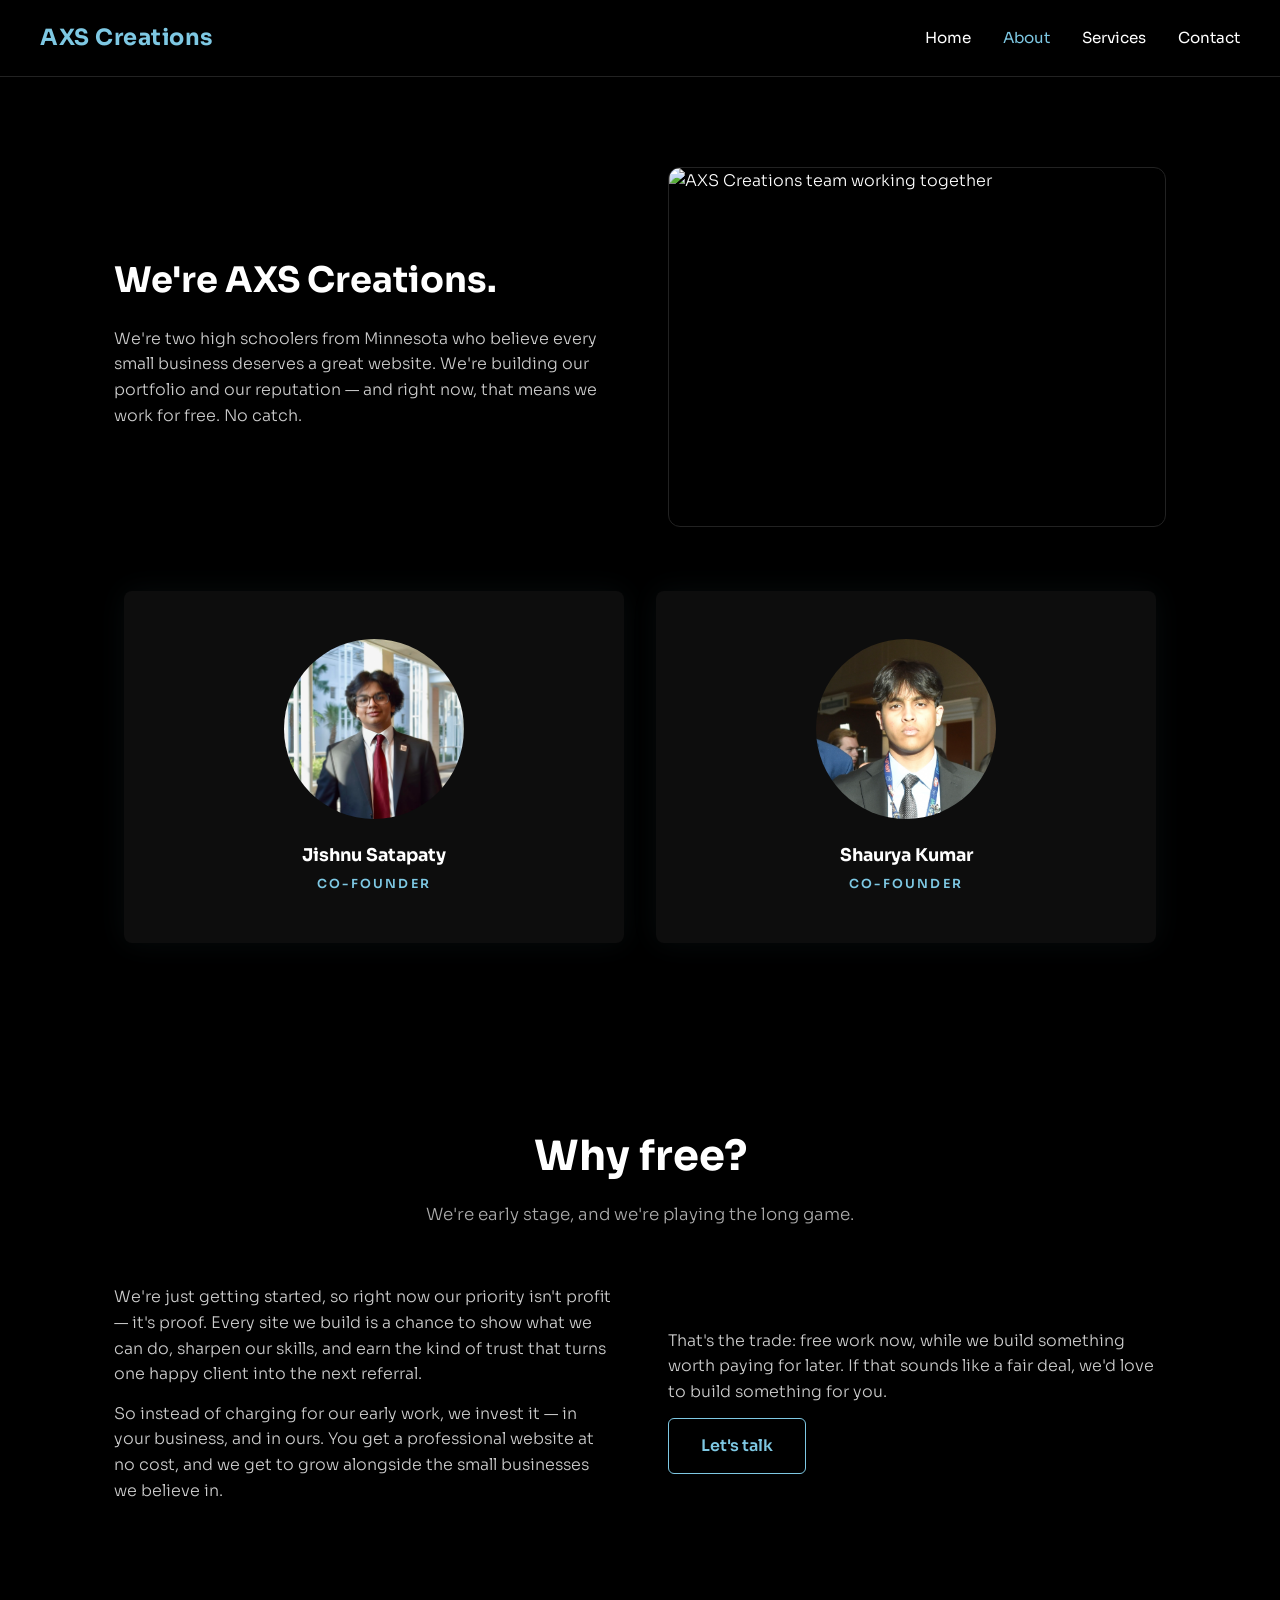
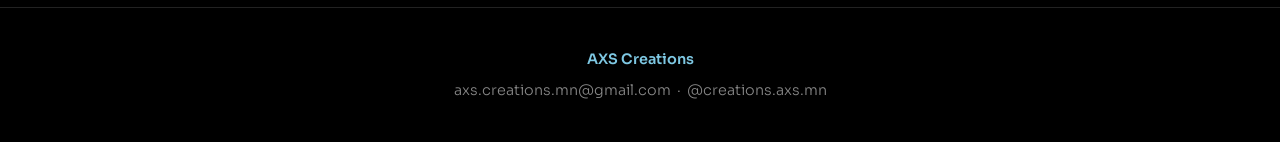
==== about.html @ aa1c4fb5 "initial site" ====
<!DOCTYPE html>
<html lang="en">
<head>
  <meta charset="UTF-8" />
  <meta name="viewport" content="width=device-width, initial-scale=1.0" />
  <title>About — AXS Creations</title>
  <link rel="stylesheet" href="styles.css" />
</head>
<body>

  <header class="navbar">
    <a href="index.html" class="logo">AXS Creations</a>
    <button class="nav-toggle" aria-label="Toggle navigation">
      <span></span><span></span><span></span>
    </button>
    <ul class="nav-links">
      <li><a href="index.html">Home</a></li>
      <li><a href="about.html" class="active">About</a></li>
      <li><a href="services.html">Services</a></li>
      <li><a href="contact.html">Contact</a></li>
    </ul>
  </header>

  <section>
    <div class="container">
      <div class="split fade-in">
        <div>
          <h2>We're AXS Creations.</h2>
          <p>We're two high schoolers from Minnesota who believe every small business deserves a great website. We're building our portfolio and our reputation — and right now, that means we work for free. No catch.</p>
        </div>
        <img src="https://images.unsplash.com/photo-1522071820081-009f0129c71c?w=1200&q=80" alt="AXS Creations team working together" />
      </div>

      <div class="founders-grid">
        <div class="founder-card">
          <img src="jishi.jpg" alt="Jishnu Satapaty" class="founder-photo" />
          <h3 class="founder-name">Jishnu Satapaty</h3>
          <p class="founder-title">Co-Founder</p>
        </div>
        <div class="founder-card">
          <img src="DSC_1172.jpg" alt="Shaurya Kumar" class="founder-photo" />
          <h3 class="founder-name">Shaurya Kumar</h3>
          <p class="founder-title">Co-Founder</p>
        </div>
      </div>
    </div>
  </section>

  <section>
    <div class="container">
      <div class="section-header">
        <h2>Why free?</h2>
        <p>We're early stage, and we're playing the long game.</p>
      </div>
      <div class="split">
        <div>
          <p>We're just getting started, so right now our priority isn't profit — it's proof. Every site we build is a chance to show what we can do, sharpen our skills, and earn the kind of trust that turns one happy client into the next referral.</p>
          <p>So instead of charging for our early work, we invest it — in your business, and in ours. You get a professional website at no cost, and we get to grow alongside the small businesses we believe in.</p>
        </div>
        <div>
          <p>That's the trade: free work now, while we build something worth paying for later. If that sounds like a fair deal, we'd love to build something for you.</p>
          <a href="contact.html" class="btn-outline">Let's talk</a>
        </div>
      </div>
    </div>
  </section>

  <footer>
    <div class="container">
      <p class="footer-name">AXS Creations</p>
      <p><a href="mailto:axs.creations.mn@gmail.com">axs.creations.mn@gmail.com</a> &nbsp;·&nbsp; <a href="https://instagram.com/creations.axs.mn" target="_blank" rel="noopener">@creations.axs.mn</a></p>
    </div>
  </footer>

  <script src="script.js"></script>
</body>
</html>
---- styles.css ----
/* ===== Base ===== */
@import url('https://fonts.googleapis.com/css2?family=Sora:wght@300;400;600;700&display=swap');

:root {
  --bg: #000000;
  --text: #ffffff;
  --accent: #7ec8e3;
  --card-bg: #111111;
  --card-border: #222222;
}

* {
  margin: 0;
  padding: 0;
  box-sizing: border-box;
}

html {
  scroll-behavior: smooth;
}

body {
  background-color: var(--bg);
  color: var(--text);
  font-family: 'Sora', sans-serif;
  font-weight: 300;
  line-height: 1.6;
}

a {
  color: inherit;
  text-decoration: none;
}

img {
  display: block;
  max-width: 100%;
  object-fit: cover;
}

.container {
  max-width: 1100px;
  margin: 0 auto;
  padding: 0 24px;
}

/* ===== Navbar ===== */
.navbar {
  position: sticky;
  top: 0;
  z-index: 100;
  display: flex;
  align-items: center;
  justify-content: space-between;
  padding: 20px 40px;
  background-color: rgba(0, 0, 0, 0.85);
  backdrop-filter: blur(8px);
  border-bottom: 1px solid var(--card-border);
}

.navbar .logo {
  font-size: 1.4rem;
  font-weight: 700;
  color: var(--accent);
  letter-spacing: 0.5px;
}

.nav-links {
  display: flex;
  gap: 32px;
  list-style: none;
}

.nav-links a {
  font-size: 0.95rem;
  font-weight: 400;
  color: var(--text);
  transition: color 0.2s ease;
}

.nav-links a:hover,
.nav-links a.active {
  color: var(--accent);
}

.nav-toggle {
  display: none;
  flex-direction: column;
  gap: 5px;
  background: none;
  border: none;
  cursor: pointer;
  padding: 6px;
}

.nav-toggle span {
  width: 26px;
  height: 2px;
  background-color: var(--text);
  display: block;
}

/* ===== Buttons ===== */
.btn {
  display: inline-block;
  background-color: var(--accent);
  color: #000000;
  font-family: 'Sora', sans-serif;
  font-weight: 600;
  padding: 14px 32px;
  border-radius: 6px;
  border: 1px solid var(--accent);
  cursor: pointer;
  transition: background-color 0.25s ease, color 0.25s ease;
}

.btn:hover {
  background-color: transparent;
  color: var(--accent);
}

.btn-outline {
  display: inline-block;
  background-color: transparent;
  color: var(--accent);
  font-family: 'Sora', sans-serif;
  font-weight: 600;
  padding: 14px 32px;
  border-radius: 6px;
  border: 1px solid var(--accent);
  cursor: pointer;
  transition: background-color 0.25s ease, color 0.25s ease;
}

.btn-outline:hover {
  background-color: var(--accent);
  color: #000000;
}

/* ===== Hero ===== */
.hero {
  position: relative;
  min-height: 90vh;
  display: flex;
  align-items: center;
  justify-content: center;
  text-align: center;
  background-size: cover;
  background-position: center;
  overflow: hidden;
}

.hero::before {
  content: '';
  position: absolute;
  inset: 0;
  background: linear-gradient(180deg, rgba(0,0,0,0.55) 0%, rgba(0,0,0,0.85) 100%);
  z-index: 1;
}

.hero-content {
  position: relative;
  z-index: 2;
  max-width: 720px;
  padding: 0 24px;
  animation: fadeInUp 1s ease forwards;
  opacity: 0;
}

.hero h1 {
  font-size: clamp(2.2rem, 5vw, 3.6rem);
  font-weight: 700;
  color: var(--text);
  margin-bottom: 18px;
}

.hero p {
  font-size: 1.2rem;
  color: var(--accent);
  margin-bottom: 32px;
  font-weight: 400;
}

@keyframes fadeInUp {
  from {
    opacity: 0;
    transform: translateY(24px);
  }
  to {
    opacity: 1;
    transform: translateY(0);
  }
}

/* ===== Sections ===== */
section {
  padding: 90px 0;
}

.section-header {
  text-align: center;
  margin-bottom: 56px;
}

.section-header h2,
.page-header h1 {
  font-size: clamp(1.8rem, 4vw, 2.6rem);
  font-weight: 700;
  margin-bottom: 12px;
}

.section-header p,
.page-header p {
  color: #aaaaaa;
  font-size: 1.05rem;
}

.page-header {
  text-align: center;
  padding: 70px 0 20px;
}

/* ===== Features (Home) ===== */
.features-grid {
  display: grid;
  grid-template-columns: repeat(3, 1fr);
  gap: 32px;
}

.feature-card {
  text-align: left;
  padding: 44px 36px;
  background-color: #0a0a0a;
  border: none;
  border-left: 2px solid var(--accent);
  border-radius: 0;
  transition: box-shadow 0.3s ease, background-color 0.3s ease;
}

.feature-card:hover {
  background-color: #0d0d0d;
  box-shadow: inset 0 0 40px rgba(126, 200, 227, 0.08), 0 0 24px rgba(126, 200, 227, 0.1);
}

.feature-icon {
  margin-bottom: 22px;
  color: var(--accent);
}

.feature-card h3 {
  font-size: 1.15rem;
  margin-bottom: 10px;
  font-weight: 600;
}

.feature-card p {
  color: #aaaaaa;
  font-size: 0.95rem;
}

/* ===== Image + text split sections ===== */
.split {
  display: grid;
  grid-template-columns: 1fr 1fr;
  gap: 56px;
  align-items: center;
}

.split img {
  width: 100%;
  height: 100%;
  min-height: 360px;
  border-radius: 12px;
  object-fit: cover;
  border: 1px solid var(--card-border);
}

.split h2 {
  font-size: clamp(1.6rem, 3.5vw, 2.2rem);
  font-weight: 700;
  margin-bottom: 18px;
}

.split p {
  color: #cccccc;
  margin-bottom: 14px;
}

/* ===== Founders ===== */
.founders-grid {
  display: flex;
  flex-wrap: wrap;
  justify-content: center;
  gap: 2rem;
  margin-top: 64px;
}

.founder-card {
  display: flex;
  flex-direction: column;
  align-items: center;
  text-align: center;
  width: 100%;
  max-width: 500px;
  padding: 48px 32px;
  background-color: #0d0d0d;
  border: none;
  border-radius: 8px;
  box-shadow: 0 0 30px rgba(126, 200, 227, 0.06);
}

.founder-photo {
  width: 180px;
  height: 180px;
  border-radius: 50%;
  object-fit: cover;
  object-position: top;
  margin-bottom: 22px;
}

.founder-name {
  font-size: 1.1rem;
  font-weight: 700;
  color: var(--text);
  margin-bottom: 6px;
}

.founder-title {
  font-size: 0.78rem;
  font-weight: 600;
  letter-spacing: 0.18em;
  text-transform: uppercase;
  color: var(--accent);
}

@media (max-width: 720px) {
  .founders-grid {
    flex-direction: column;
    align-items: center;
  }
}

/* ===== Service / generic cards ===== */
.cards-grid {
  display: grid;
  grid-template-columns: repeat(3, 1fr);
  gap: 32px;
}

.card {
  background-color: var(--card-bg);
  border: 1px solid var(--card-border);
  border-radius: 10px;
  padding: 36px 28px;
  transition: transform 0.25s ease, box-shadow 0.25s ease;
}

.card:hover {
  transform: translateY(-6px);
  box-shadow: 0 12px 30px rgba(126, 200, 227, 0.15);
}

.card h3 {
  font-size: 1.2rem;
  font-weight: 600;
  margin-bottom: 12px;
  color: var(--accent);
}

.card p {
  color: #bbbbbb;
}

.cta-block {
  text-align: center;
  margin-top: 56px;
}

.cta-block h3 {
  font-size: 1.5rem;
  font-weight: 600;
  margin-bottom: 24px;
}

/* ===== Contact ===== */
.contact-cards {
  display: flex;
  flex-wrap: wrap;
  justify-content: center;
  align-items: stretch;
  gap: 28px;
  margin-top: 0;
}

.contact-link {
  display: flex;
  flex-direction: column;
  justify-content: center;
  gap: 10px;
  flex: 1 1 380px;
  max-width: 420px;
  padding: 36px 34px;
  background-color: #0d0d0d;
  border: none;
  border-radius: 6px;
  box-shadow: 0 0 30px rgba(126, 200, 227, 0.08);
  transition: all 0.3s ease;
}

.contact-label {
  font-size: 0.78rem;
  font-weight: 600;
  letter-spacing: 0.18em;
  text-transform: uppercase;
  color: var(--accent);
}

.contact-value {
  font-size: 1.1rem;
  font-weight: 600;
  color: var(--text);
  white-space: nowrap;
  overflow: hidden;
  text-overflow: ellipsis;
}

.contact-link:hover {
  transform: translateY(-4px);
  box-shadow: 0 0 50px rgba(126, 200, 227, 0.18);
}

/* ===== Footer ===== */
footer {
  border-top: 1px solid var(--card-border);
  padding: 40px 0;
  text-align: center;
  color: #888888;
  font-size: 0.9rem;
}

footer .footer-name {
  color: var(--accent);
  font-weight: 600;
  margin-bottom: 8px;
}

footer a:hover {
  color: var(--accent);
}

/* ===== Fade in (general) ===== */
.fade-in {
  animation: fadeInUp 0.9s ease forwards;
  opacity: 0;
}

/* ===== Responsive ===== */
@media (max-width: 860px) {
  .features-grid,
  .cards-grid {
    grid-template-columns: 1fr;
  }

  .split {
    grid-template-columns: 1fr;
  }

  .portfolio-grid {
    grid-template-columns: 1fr;
  }
}

@media (max-width: 720px) {
  .nav-toggle {
    display: flex;
  }

  .nav-links {
    position: absolute;
    top: 100%;
    left: 0;
    right: 0;
    flex-direction: column;
    align-items: center;
    gap: 0;
    background-color: rgba(0, 0, 0, 0.95);
    border-bottom: 1px solid var(--card-border);
    max-height: 0;
    overflow: hidden;
    transition: max-height 0.3s ease;
  }

  .nav-links.open {
    max-height: 320px;
  }

  .nav-links li {
    width: 100%;
    text-align: center;
  }

  .nav-links a {
    display: block;
    padding: 16px 0;
  }
}
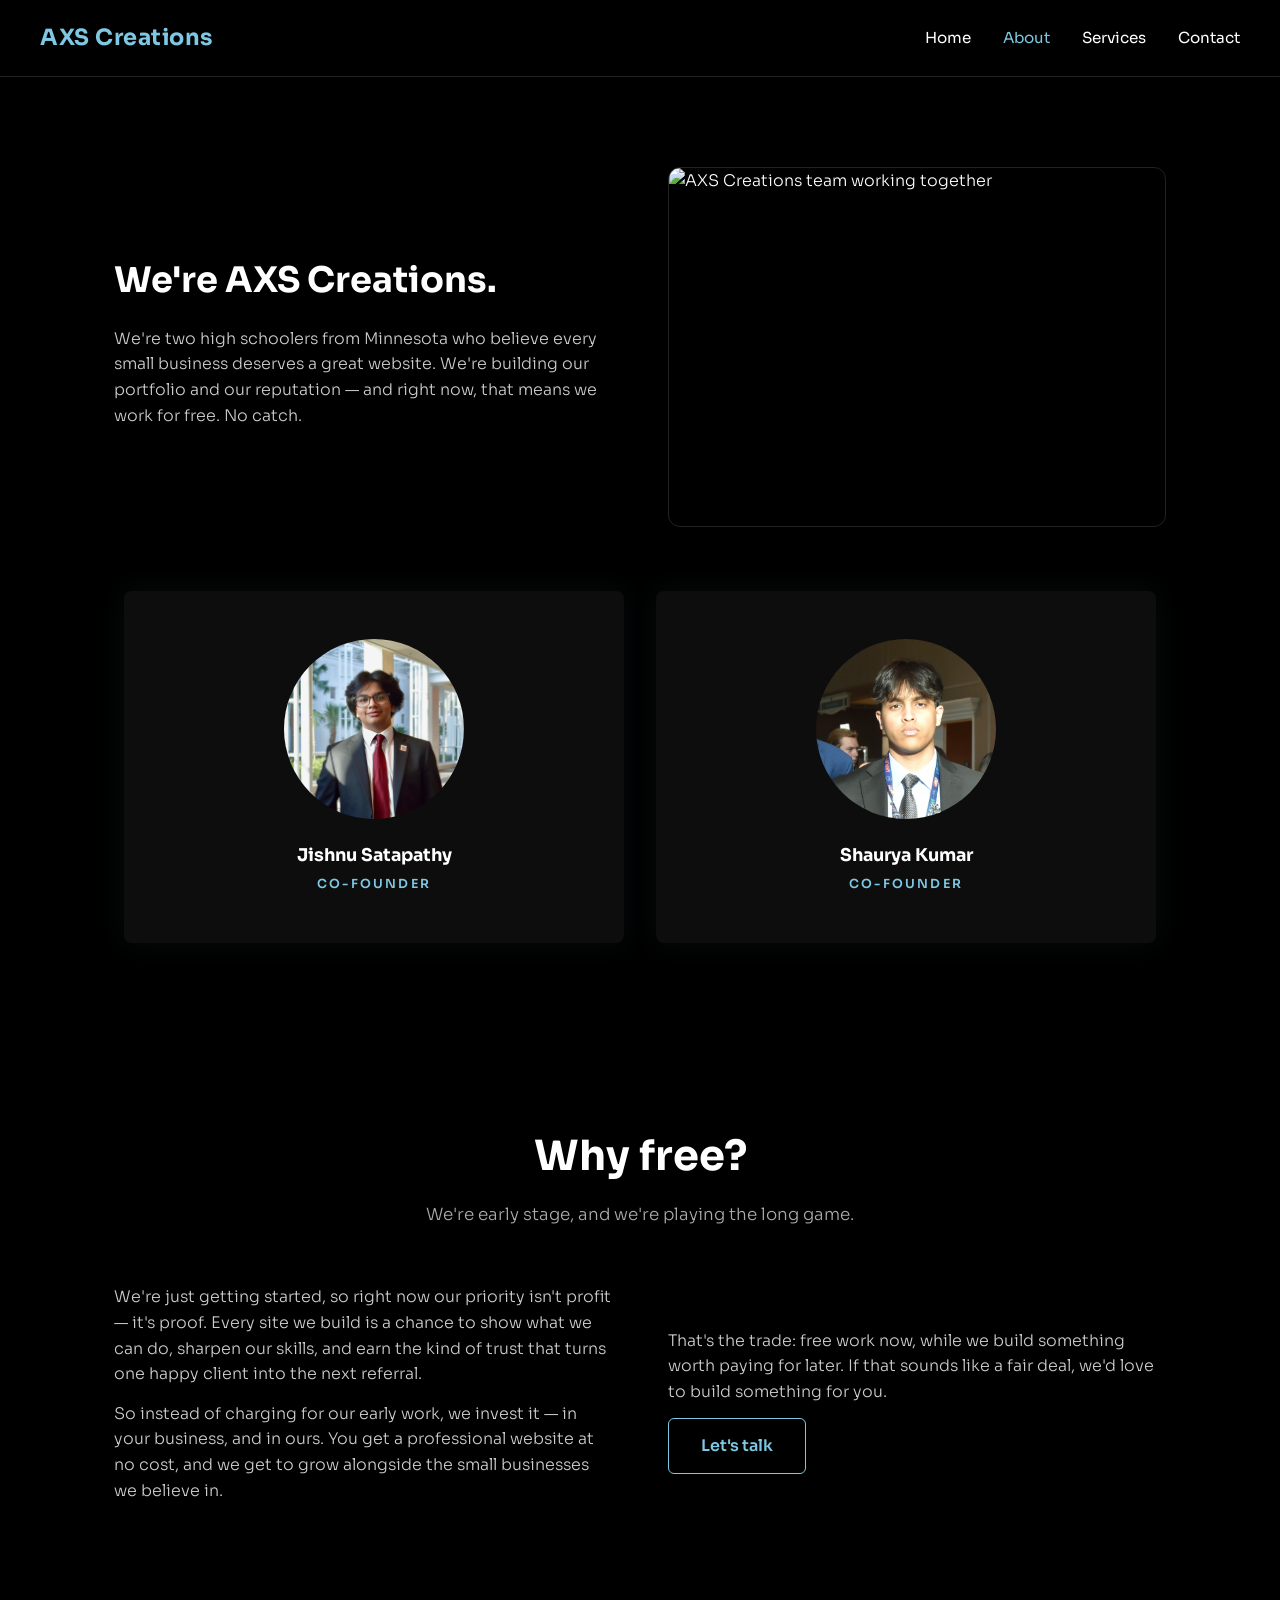
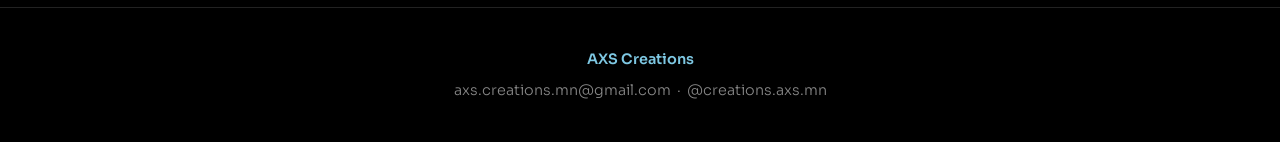
==== commit 9f86c2ce: "changed jishnu last name" ====
--- a/about.html
+++ b/about.html
@@ -33,8 +33,8 @@
 
       <div class="founders-grid">
         <div class="founder-card">
-          <img src="jishi.jpg" alt="Jishnu Satapaty" class="founder-photo" />
-          <h3 class="founder-name">Jishnu Satapaty</h3>
+          <img src="jishi.jpg" alt="Jishnu Satapathy" class="founder-photo" />
+          <h3 class="founder-name">Jishnu Satapathy</h3>
           <p class="founder-title">Co-Founder</p>
         </div>
         <div class="founder-card">
